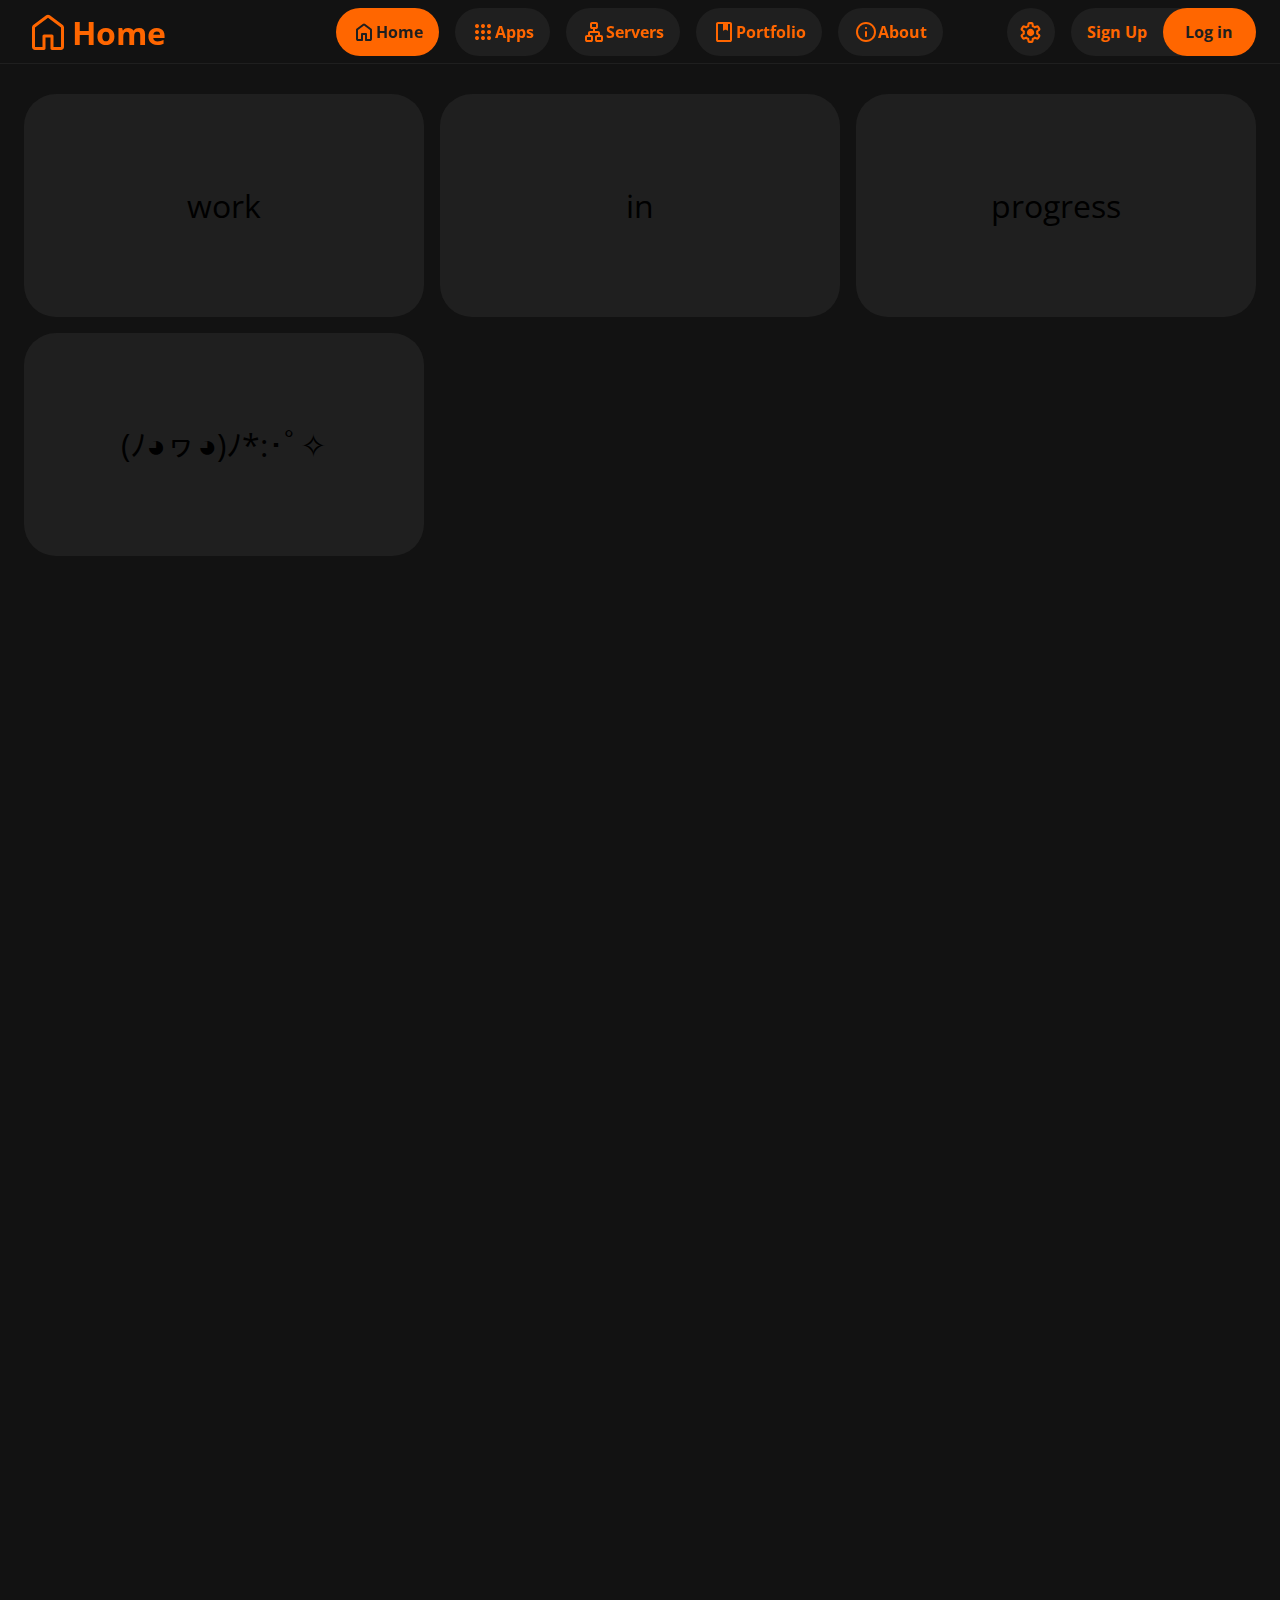
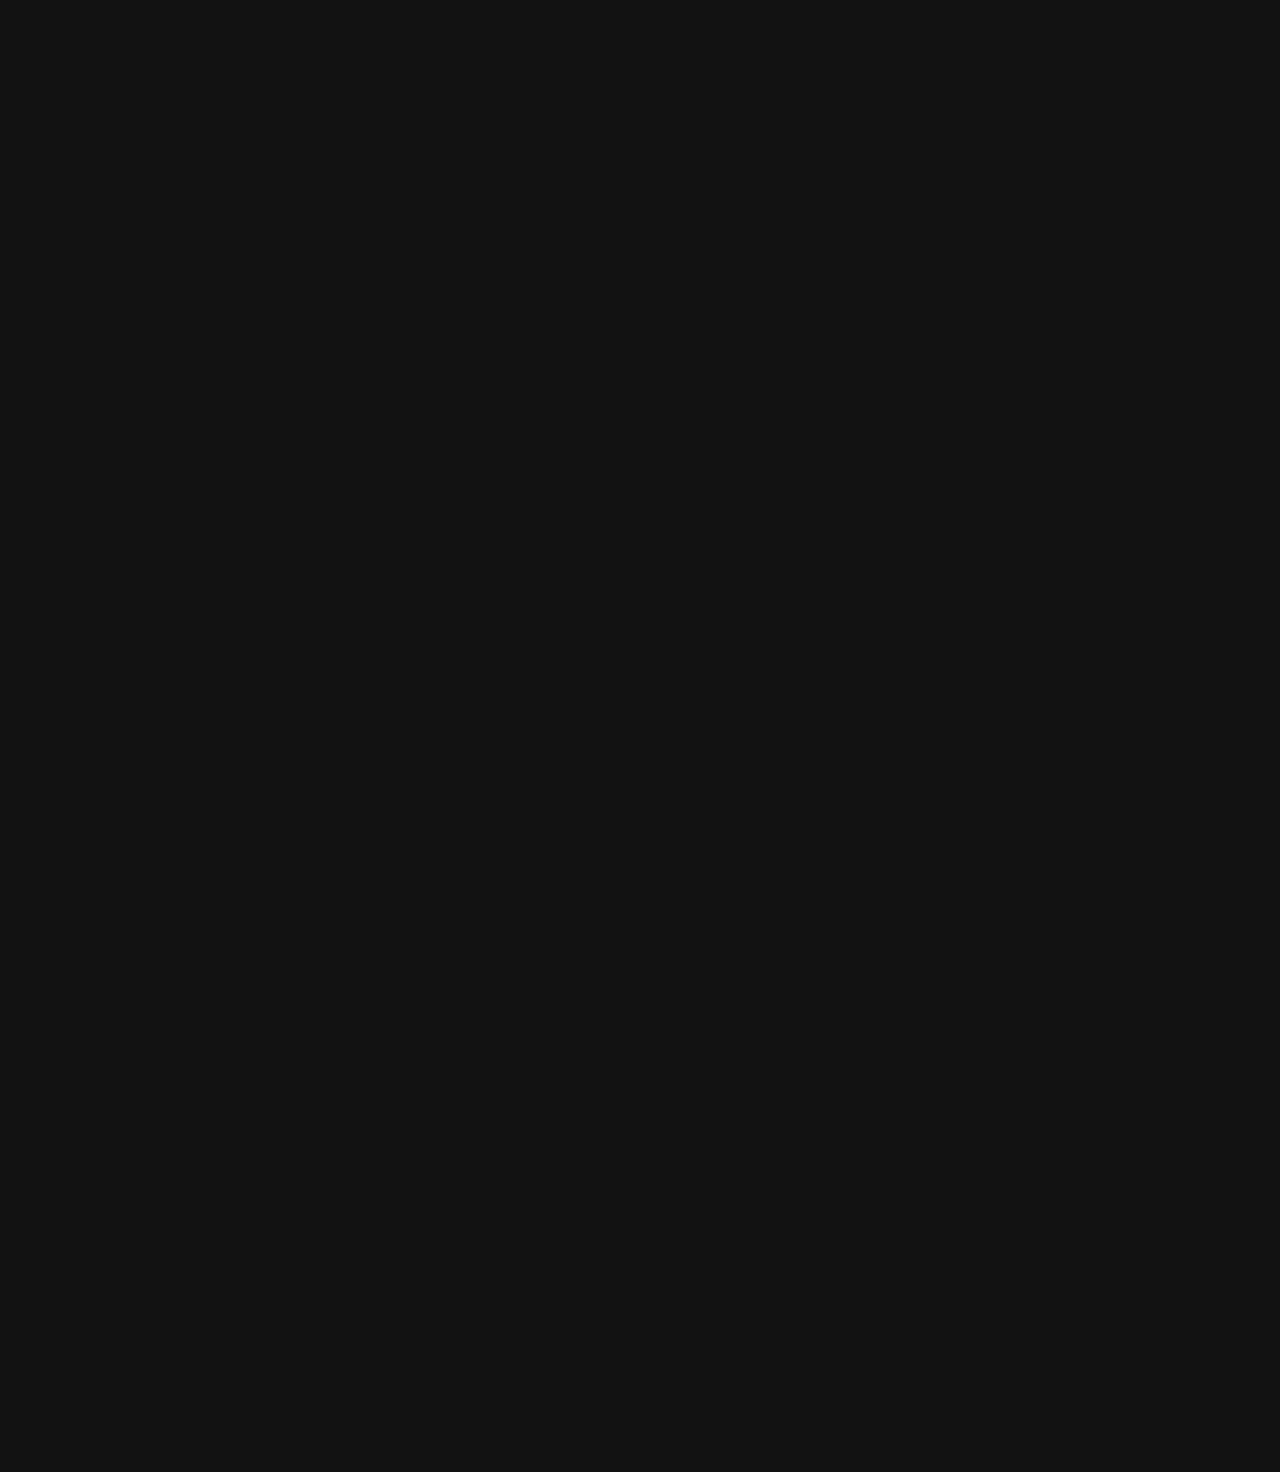
==== src/index.html @ e7e578ca "created menu" ====
<!DOCTYPE html>
<html lang="en">
<head>
    <meta charset="UTF-8">
    <meta name="viewport" content="width=device-width, initial-scale=1.0">
    <!-- CSS -->
    <link rel="stylesheet" href="style.css">
    <!-- Icons -->
    <link rel="icon" href="/img/icons/favicon.ico" type="image/x-icon">
    <link rel="shortcut icon" href="/img/icons/favicon.ico" type="image/x-icon">
    <link rel="icon" type="image/png" href="/img/icons/favicon-16x16.png" sizes="16x16">
    <link rel="icon" type="image/png" href="/img/icons/favicon-32x32.png" sizes="32x32">
    <link rel="icon" type="image/png" href="/img/icons/android-chrome-192x192.png" sizes="192x192">
    <link rel="icon" type="image/png" href="/img/icons/android-chrome-512x512.png" sizes="512x512">
    <link rel="apple-touch-icon" href="/img/icons/apple-touch-icon.png">
    <!-- Title -->
    <title>Document</title>
</head>
<body>
    <nav class="navbar">
        <div class="container">
            <h1 class="navbar">
                <svg xmlns="http://www.w3.org/2000/svg" height="48px" viewBox="0 -960 960 960" width="48px" fill="#FF6600" class="icon"><path d="M220-180h150v-220q0-12.75 8.63-21.38Q387.25-430 400-430h160q12.75 0 21.38 8.62Q590-412.75 590-400v220h150v-390L480-765 220-570v390Zm-60 0v-390q0-14.25 6.38-27 6.37-12.75 17.62-21l260-195q15.68-12 35.84-12Q500-825 516-813l260 195q11.25 8.25 17.63 21 6.37 12.75 6.37 27v390q0 24.75-17.62 42.37Q764.75-120 740-120H560q-12.75 0-21.37-8.63Q530-137.25 530-150v-220H430v220q0 12.75-8.62 21.37Q412.75-120 400-120H220q-24.75 0-42.37-17.63Q160-155.25 160-180Zm320-293Z"/></svg>
                <span class="full-word">Home</span>
            </h1>
            <div id="nav-center">
                <a href="http://truenas3.ddns.net:1000/" class="navbar" id="home">
                    <svg xmlns="http://www.w3.org/2000/svg" height="24px" viewBox="0 -960 960 960" width="24px" fill="#1F1F1F" class="navbar"><path d="M240-200h120v-200q0-17 11.5-28.5T400-440h160q17 0 28.5 11.5T600-400v200h120v-360L480-740 240-560v360Zm-80 0v-360q0-19 8.5-36t23.5-28l240-180q21-16 48-16t48 16l240 180q15 11 23.5 28t8.5 36v360q0 33-23.5 56.5T720-120H560q-17 0-28.5-11.5T520-160v-200h-80v200q0 17-11.5 28.5T400-120H240q-33 0-56.5-23.5T160-200Zm320-270Z"/></svg>
                    Home
                </a>
                <a href="http://truenas3.ddns.net:1000/apps/" class="navbar" id="apps">
                    <svg xmlns="http://www.w3.org/2000/svg" height="24px" viewBox="0 -960 960 960" width="24px" fill="#FF6600" class="navbar"><path d="M240-160q-33 0-56.5-23.5T160-240q0-33 23.5-56.5T240-320q33 0 56.5 23.5T320-240q0 33-23.5 56.5T240-160Zm240 0q-33 0-56.5-23.5T400-240q0-33 23.5-56.5T480-320q33 0 56.5 23.5T560-240q0 33-23.5 56.5T480-160Zm240 0q-33 0-56.5-23.5T640-240q0-33 23.5-56.5T720-320q33 0 56.5 23.5T800-240q0 33-23.5 56.5T720-160ZM240-400q-33 0-56.5-23.5T160-480q0-33 23.5-56.5T240-560q33 0 56.5 23.5T320-480q0 33-23.5 56.5T240-400Zm240 0q-33 0-56.5-23.5T400-480q0-33 23.5-56.5T480-560q33 0 56.5 23.5T560-480q0 33-23.5 56.5T480-400Zm240 0q-33 0-56.5-23.5T640-480q0-33 23.5-56.5T720-560q33 0 56.5 23.5T800-480q0 33-23.5 56.5T720-400ZM240-640q-33 0-56.5-23.5T160-720q0-33 23.5-56.5T240-800q33 0 56.5 23.5T320-720q0 33-23.5 56.5T240-640Zm240 0q-33 0-56.5-23.5T400-720q0-33 23.5-56.5T480-800q33 0 56.5 23.5T560-720q0 33-23.5 56.5T480-640Zm240 0q-33 0-56.5-23.5T640-720q0-33 23.5-56.5T720-800q33 0 56.5 23.5T800-720q0 33-23.5 56.5T720-640Z"/></svg>
                    Apps
                </a>
                <a href="http://truenas3.ddns.net:1000/servers/" class="navbar" id="servers">
                    <svg xmlns="http://www.w3.org/2000/svg" height="24px" viewBox="0 -960 960 960" width="24px" fill="#FF6600" class="navbar"><path d="M120-160v-120q0-33 23.5-56.5T200-360h40v-80q0-33 23.5-56.5T320-520h120v-80h-40q-33 0-56.5-23.5T320-680v-120q0-33 23.5-56.5T400-880h160q33 0 56.5 23.5T640-800v120q0 33-23.5 56.5T560-600h-40v80h120q33 0 56.5 23.5T720-440v80h40q33 0 56.5 23.5T840-280v120q0 33-23.5 56.5T760-80H600q-33 0-56.5-23.5T520-160v-120q0-33 23.5-56.5T600-360h40v-80H320v80h40q33 0 56.5 23.5T440-280v120q0 33-23.5 56.5T360-80H200q-33 0-56.5-23.5T120-160Zm280-520h160v-120H400v120ZM200-160h160v-120H200v120Zm400 0h160v-120H600v120ZM480-680ZM360-280Zm240 0Z"/></svg>
                    Servers
                </a>
                <a href="http://truenas3.ddns.net:1000/portfolio/" class="navbar" id="portfolio">
                    <svg xmlns="http://www.w3.org/2000/svg" height="24px" viewBox="0 -960 960 960" width="24px" fill="#FF6600" class="navbar"><path d="M240-80q-33 0-56.5-23.5T160-160v-640q0-33 23.5-56.5T240-880h480q33 0 56.5 23.5T800-800v640q0 33-23.5 56.5T720-80H240Zm0-80h480v-640h-80v245q0 12-10 17.5t-20-.5l-49-30q-10-6-20.5-6t-20.5 6l-49 30q-10 6-20.5.5T440-555v-245H240v640Zm0 0v-640 640Zm200-395q0 12 10.5 17.5t20.5-.5l49-30q10-6 20.5-6t20.5 6l49 30q10 6 20 .5t10-17.5q0 12-10 17.5t-20-.5l-49-30q-10-6-20.5-6t-20.5 6l-49 30q-10 6-20.5.5T440-555Z"/></svg>
                    Portfolio
                </a>
                <a href="http://truenas3.ddns.net:1000/about/" class="navbar" id="about">
                    <svg xmlns="http://www.w3.org/2000/svg" height="24px" viewBox="0 -960 960 960" width="24px" fill="#FF6600" class="navbar"><path d="M480-280q17 0 28.5-11.5T520-320v-160q0-17-11.5-28.5T480-520q-17 0-28.5 11.5T440-480v160q0 17 11.5 28.5T480-280Zm0-320q17 0 28.5-11.5T520-640q0-17-11.5-28.5T480-680q-17 0-28.5 11.5T440-640q0 17 11.5 28.5T480-600Zm0 520q-83 0-156-31.5T197-197q-54-54-85.5-127T80-480q0-83 31.5-156T197-763q54-54 127-85.5T480-880q83 0 156 31.5T763-763q54 54 85.5 127T880-480q0 83-31.5 156T763-197q-54 54-127 85.5T480-80Zm0-80q134 0 227-93t93-227q0-134-93-227t-227-93q-134 0-227 93t-93 227q0 134 93 227t227 93Zm0-320Z"/></svg>
                    About
                </a>
            </div>
            <div id="nav-right">
                <a href="http://truenas3.ddns.net:1000/settings/" class="settings">
                    <svg xmlns="http://www.w3.org/2000/svg" height="25px" viewBox="0 -960 960 960" width="25px" fill="#FF6600" class="settings"><path d="M433-80q-27 0-46.5-18T363-142l-9-66q-13-5-24.5-12T307-235l-62 26q-25 11-50 2t-39-32l-47-82q-14-23-8-49t27-43l53-40q-1-7-1-13.5v-27q0-6.5 1-13.5l-53-40q-21-17-27-43t8-49l47-82q14-23 39-32t50 2l62 26q11-8 23-15t24-12l9-66q4-26 23.5-44t46.5-18h94q27 0 46.5 18t23.5 44l9 66q13 5 24.5 12t22.5 15l62-26q25-11 50-2t39 32l47 82q14 23 8 49t-27 43l-53 40q1 7 1 13.5v27q0 6.5-2 13.5l53 40q21 17 27 43t-8 49l-48 82q-14 23-39 32t-50-2l-60-26q-11 8-23 15t-24 12l-9 66q-4 26-23.5 44T527-80h-94Zm7-80h79l14-106q31-8 57.5-23.5T639-327l99 41 39-68-86-65q5-14 7-29.5t2-31.5q0-16-2-31.5t-7-29.5l86-65-39-68-99 42q-22-23-48.5-38.5T533-694l-13-106h-79l-14 106q-31 8-57.5 23.5T321-633l-99-41-39 68 86 64q-5 15-7 30t-2 32q0 16 2 31t7 30l-86 65 39 68 99-42q22 23 48.5 38.5T427-266l13 106Zm42-180q58 0 99-41t41-99q0-58-41-99t-99-41q-59 0-99.5 41T342-480q0 58 40.5 99t99.5 41Zm-2-140Z"/></svg>
                </a>
                <a href="http://truenas3.ddns.net:1000/signup/" id="sign-up">Sign Up</a>
                <a href="http://truenas3.ddns.net:1000/login/" id="log-in">Log in</a>
                <button class="menu" role="button">
                    <svg xmlns="http://www.w3.org/2000/svg" height="25px" viewBox="0 -960 960 960" width="25px" fill="#FF6600" class="menu"><path d="M120-240v-80h720v80H120Zm0-200v-80h720v80H120Zm0-200v-80h720v80H120Z"/></svg>
                </button>
            </div>
        </div>
    </nav>
    <br>
    <div class="container">
        <a href="" class="item">work</a>
        <a href="" class="item">in</a>
        <a href="" class="item">progress</a>
        <a href="" class="item">(ﾉ◕ヮ◕)ﾉ*:･ﾟ✧</a>
    </div>
    <div class="menu">
        ciao
    </div>
    <br><br><br><br><br><br><br><br><br><br><br><br><br><br><br><br><br><br><br><br><br><br><br><br><br><br><br><br><br><br><br><br><br><br><br><br><br><br><br><br><br><br><br><br><br><br><br><br><br><br><br><br><br><br><br><br><br><br><br><br><br><br><br><br><br><br><br><br><br><br><br><br><br><br><br><br><br><br><br><br><br><br><br><br><br><br><br><br><br><br><br><br><br><br><br><br><br><br><br><br><br><br><br><br><br><br><br><br><br><br><br><br><br><br>
</body>
</html>
---- src/style.css ----
@import url('https://fonts.googleapis.com/css2?family=Open+Sans:ital,wght@0,300..800;1,300..800&display=swap');

* {
    box-sizing: border-box;
}

body {
    /* background-image: url('img/bg.png');
    background-size: 100%;
    background-attachment: scroll;
    background-repeat: no-repeat; */
    background-color: #121212;
    font-family: "Open Sans", sans-serif;
    margin: 0px;
}

nav.navbar {
    display: flex;
    background: transparent;
    backdrop-filter: blur(24px);
    height: 64px;
    width: 100%;
    position: sticky;
    top: 0px;
    z-index: 1000;
    border-bottom: 1px solid #1f1f1f;
}

h1.navbar {
    display: flex;
    flex-wrap: wrap;
    align-content: center;
    align-items: center;
    color: #ff6600;
    width: 22.95%;
    padding: 8px;
    margin: 0px;
    transition: all 0.3s ease;
}

#nav-center {
    display: flex;
    width: 54.1%;
    justify-content: center;
}

a.navbar {
    display: flex;
    flex-wrap: wrap;
    align-content: center;
    align-items: center;
    color: #ff6600;
    height: 48px;
    font-size: 16px;
    font-weight: bold;
    margin: 8px;
    border-radius: 24px;
    padding: 16px;
    background-color: #1f1f1f;
    text-align: center;
    text-decoration: none;
    transition: all 0.3s ease;
}

svg.navbar, svg.settings, svg.icon, svg.menu {
    transition: all 0.3s ease;
}

#home {
    background-color: #ff6600;
    color: #1f1f1f;
}

#nav-right {
    display: flex;
    justify-content: flex-end;
    width: 22.95%;
    padding: 8px;
}

a.settings {
    display: flex;
    align-items: center;
    justify-content: center;
    background-color: #1f1f1f;
    border-radius: 24px;
    width: 48px;
    height: 48px;
    border: 0px;
    padding: 0px;
    margin-right: 16px;
    transition: all 0.3s ease;
}

#sign-up {
    display: flex;
    flex-wrap: wrap;
    align-content: center;
    background-color: #1f1f1f;
    color: #ff6600;
    height: 48px;
    width: 140px;
    font-size: 16px;
    font-weight: bold;
    border-radius: 24px;
    margin-right: -48px;
    padding: 16px;
    text-align: center;
    text-decoration: none;
    transition: all 0.3s ease;
}

#log-in {
    display: flex;
    flex-wrap: wrap;
    align-content: center;
    justify-content: center;
    background-color: #ff6600;
    color: #1f1f1f;
    height: 48px;
    width: 93px;
    font-size: 16px;
    font-weight: bold;
    border-radius: 24px;
    padding: 16px;
    text-align: center;
    text-decoration: none;
    transition: all 0.3s ease;
}

button.menu {
    display: none;
}

div.menu {
    display: none;
    background-color: #121212;
    position: fixed;
    top: 0px;
    left: 0px;
    width: 100%;
    height: 100vh;
    z-index: 500;
    
    padding-top: 64px;
    color: aliceblue;
}

div.container {
    display: flex;
    flex-wrap: wrap;
    background: transparent;
    width: 100%;
    padding-left: 16px;
    padding-right: 16px;
    max-width: 1440px;
    margin: 0 auto;
}

a.item {
    background-color: #1f1f1f;
    color: black;
    width: calc(33.33% - 16px);
    text-align: center;
    margin: 8px;
    border-radius: 32px;
    padding: 90px 45px;
    font-size: 2em;
    backdrop-filter: blur(10px);
    text-decoration: none;
    transition: all 0.3s ease;
}

/* Animations */

a.navbar:hover {
    color: #1f1f1f;
    background-color: #ff4d00;
    transform: translateY(-3px);
}

a.navbar:hover svg.navbar {
    fill: #1f1f1f;
}

#home:hover {
    background-color: #ff4d00;
    transform: translateY(-3px);
}

a.settings:hover {
    background-color: #ff4d00;
    transform: translateY(-3px);
}

a.settings:hover svg.settings {
    fill: #1f1f1f;
}

#sign-up:hover {
    color: #1f1f1f;
    background-color: #ff4d00;
}

#log-in:hover {
    background-color: #ff4d00;
}

a.item:hover {
    transform: translateY(-5px);
}

/* Website style when screen width is below 1202px */

@media only screen and (max-width: 1202px) {
    #nav-center, #sign-up {
        display: none;
    }

    h1.navbar, #nav-right {
        width: 50%;
    }

    button.menu {
        display: flex;
        align-items: center;
        justify-content: center;
        background-color: #1f1f1f;
        border-radius: 24px;
        width: 48px;
        height: 48px;
        border: 0px;
        padding: 0px;
        margin-left: 16px;
        transition: all 0.3s ease;
    }

    a.item {
        width: calc(50% - 16px);
    }

    /* Animations */

    #log-in:hover {
        transform: translateY(-3px);
    }

    button.menu:hover {
        background-color: #ff4d00;
        transform: translateY(-3px);
    }

    button.menu:hover svg.menu {
        fill: #1f1f1f;
    }
}

/* Website style when screen width is below 840px */

@media only screen and (max-width: 840px) {
    a.item {
        width: 100%;
    }
}

/* Website style when screen width is below 520px */

@media only screen and (max-width: 520px) {
    a.settings, svg.icon {
        display: none;
    }

    h1.navbar {
        width: 42%;
    }

    #nav-right {
        width: 58%;
    }
}

/* The website breaks at 345px width */
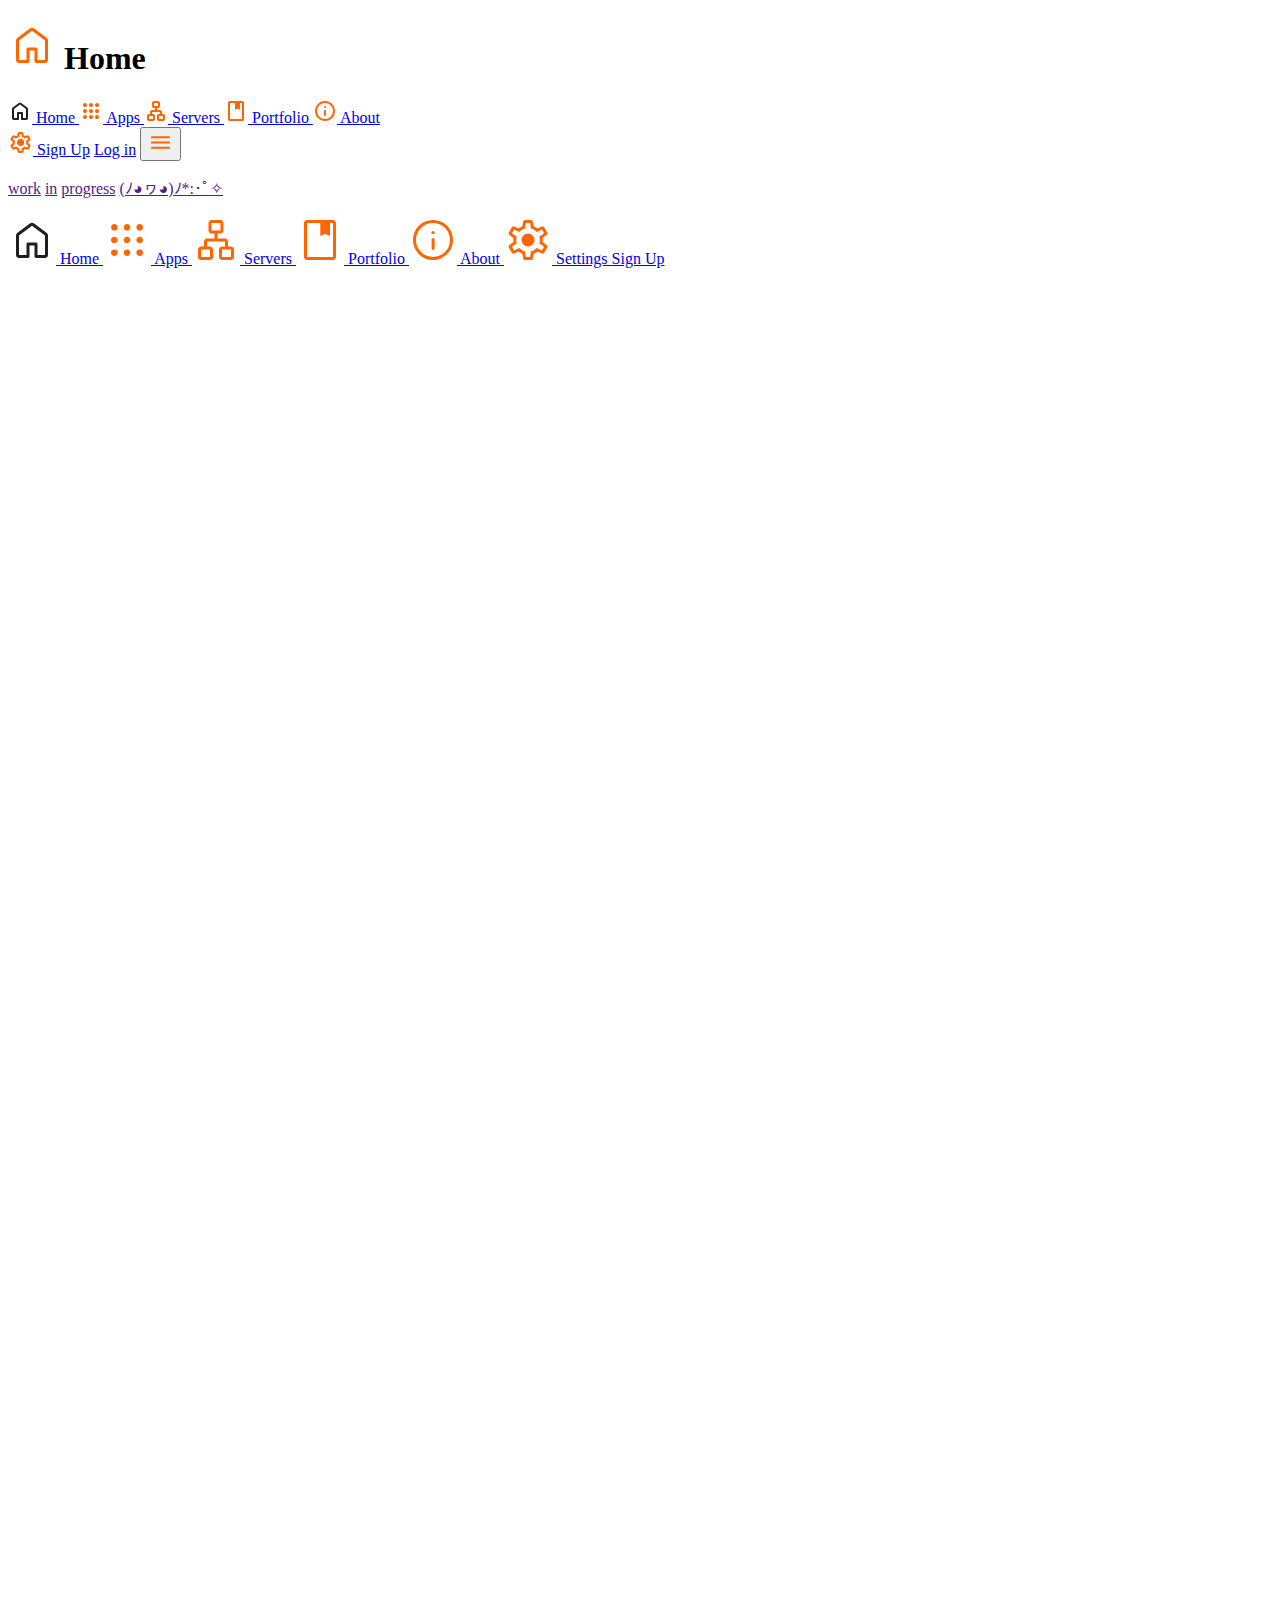
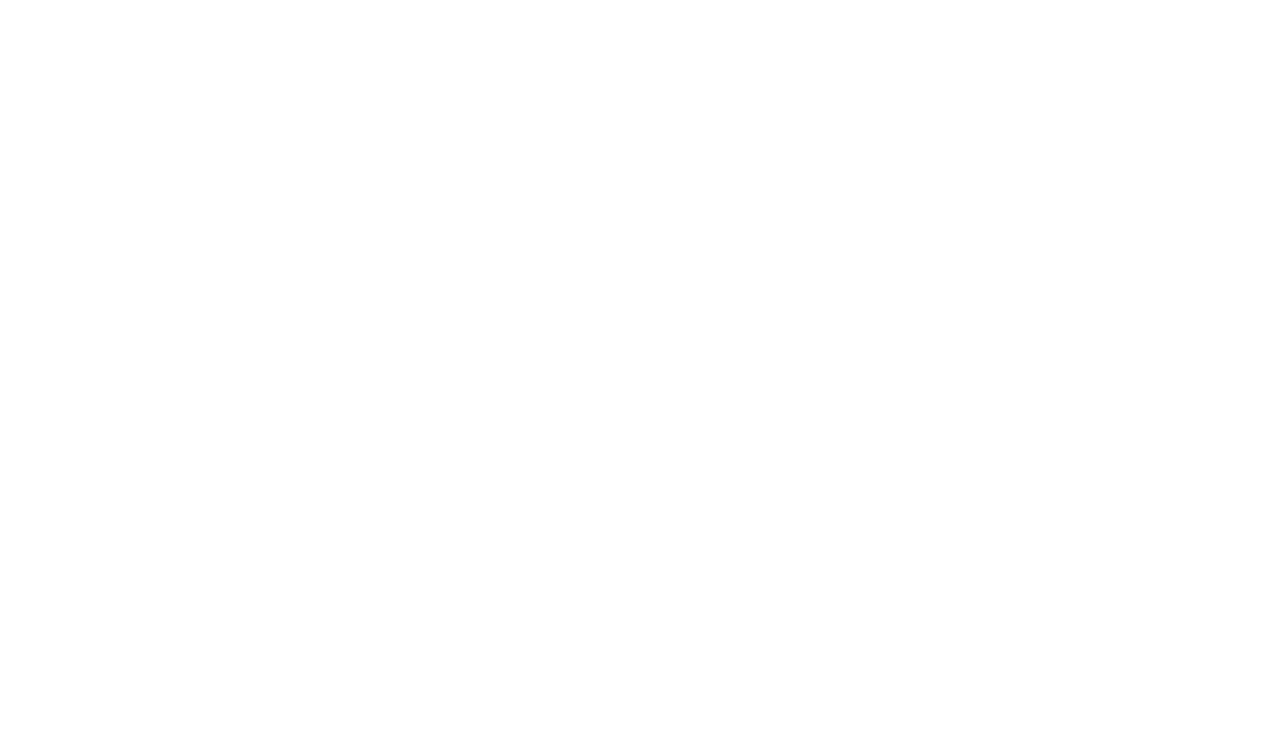
==== commit c81b1bf2: "fixed directory paths" ====
--- a/src/index.html
+++ b/src/index.html
@@ -3,16 +3,20 @@
 <head>
     <meta charset="UTF-8">
     <meta name="viewport" content="width=device-width, initial-scale=1.0">
-    <!-- CSS -->
-    <link rel="stylesheet" href="style.css">
+    <!-- Main CSS -->
+     <link rel="stylesheet" href="/assets/css/style.css">
+    <!-- Custom CSS -->
+    <link rel="stylesheet" href="/style.css">
+    <!-- JavaScript -->
+    <script src="/assets/js/script.js"></script>
     <!-- Icons -->
-    <link rel="icon" href="/img/icons/favicon.ico" type="image/x-icon">
-    <link rel="shortcut icon" href="/img/icons/favicon.ico" type="image/x-icon">
-    <link rel="icon" type="image/png" href="/img/icons/favicon-16x16.png" sizes="16x16">
-    <link rel="icon" type="image/png" href="/img/icons/favicon-32x32.png" sizes="32x32">
-    <link rel="icon" type="image/png" href="/img/icons/android-chrome-192x192.png" sizes="192x192">
-    <link rel="icon" type="image/png" href="/img/icons/android-chrome-512x512.png" sizes="512x512">
-    <link rel="apple-touch-icon" href="/img/icons/apple-touch-icon.png">
+    <link rel="icon" href="/assets/icons/favicon.ico" type="image/x-icon">
+    <link rel="shortcut icon" href="/assets/icons/favicon.ico" type="image/x-icon">
+    <link rel="icon" type="image/png" href="/assets/icons/favicon-16x16.png" sizes="16x16">
+    <link rel="icon" type="image/png" href="/assets/icons/favicon-32x32.png" sizes="32x32">
+    <link rel="icon" type="image/png" href="/assets/icons/android-chrome-192x192.png" sizes="192x192">
+    <link rel="icon" type="image/png" href="/assets/icons/android-chrome-512x512.png" sizes="512x512">
+    <link rel="apple-touch-icon" href="/assets/icons/apple-touch-icon.png">
     <!-- Title -->
     <title>Document</title>
 </head>
@@ -24,35 +28,35 @@
                 <span class="full-word">Home</span>
             </h1>
             <div id="nav-center">
-                <a href="http://truenas3.ddns.net:1000/" class="navbar" id="home">
+                <a href="/" class="navbar" id="home">
                     <svg xmlns="http://www.w3.org/2000/svg" height="24px" viewBox="0 -960 960 960" width="24px" fill="#1F1F1F" class="navbar"><path d="M240-200h120v-200q0-17 11.5-28.5T400-440h160q17 0 28.5 11.5T600-400v200h120v-360L480-740 240-560v360Zm-80 0v-360q0-19 8.5-36t23.5-28l240-180q21-16 48-16t48 16l240 180q15 11 23.5 28t8.5 36v360q0 33-23.5 56.5T720-120H560q-17 0-28.5-11.5T520-160v-200h-80v200q0 17-11.5 28.5T400-120H240q-33 0-56.5-23.5T160-200Zm320-270Z"/></svg>
                     Home
                 </a>
-                <a href="http://truenas3.ddns.net:1000/apps/" class="navbar" id="apps">
+                <a href="/apps/" class="navbar" id="apps">
                     <svg xmlns="http://www.w3.org/2000/svg" height="24px" viewBox="0 -960 960 960" width="24px" fill="#FF6600" class="navbar"><path d="M240-160q-33 0-56.5-23.5T160-240q0-33 23.5-56.5T240-320q33 0 56.5 23.5T320-240q0 33-23.5 56.5T240-160Zm240 0q-33 0-56.5-23.5T400-240q0-33 23.5-56.5T480-320q33 0 56.5 23.5T560-240q0 33-23.5 56.5T480-160Zm240 0q-33 0-56.5-23.5T640-240q0-33 23.5-56.5T720-320q33 0 56.5 23.5T800-240q0 33-23.5 56.5T720-160ZM240-400q-33 0-56.5-23.5T160-480q0-33 23.5-56.5T240-560q33 0 56.5 23.5T320-480q0 33-23.5 56.5T240-400Zm240 0q-33 0-56.5-23.5T400-480q0-33 23.5-56.5T480-560q33 0 56.5 23.5T560-480q0 33-23.5 56.5T480-400Zm240 0q-33 0-56.5-23.5T640-480q0-33 23.5-56.5T720-560q33 0 56.5 23.5T800-480q0 33-23.5 56.5T720-400ZM240-640q-33 0-56.5-23.5T160-720q0-33 23.5-56.5T240-800q33 0 56.5 23.5T320-720q0 33-23.5 56.5T240-640Zm240 0q-33 0-56.5-23.5T400-720q0-33 23.5-56.5T480-800q33 0 56.5 23.5T560-720q0 33-23.5 56.5T480-640Zm240 0q-33 0-56.5-23.5T640-720q0-33 23.5-56.5T720-800q33 0 56.5 23.5T800-720q0 33-23.5 56.5T720-640Z"/></svg>
                     Apps
                 </a>
-                <a href="http://truenas3.ddns.net:1000/servers/" class="navbar" id="servers">
+                <a href="/servers/" class="navbar" id="servers">
                     <svg xmlns="http://www.w3.org/2000/svg" height="24px" viewBox="0 -960 960 960" width="24px" fill="#FF6600" class="navbar"><path d="M120-160v-120q0-33 23.5-56.5T200-360h40v-80q0-33 23.5-56.5T320-520h120v-80h-40q-33 0-56.5-23.5T320-680v-120q0-33 23.5-56.5T400-880h160q33 0 56.5 23.5T640-800v120q0 33-23.5 56.5T560-600h-40v80h120q33 0 56.5 23.5T720-440v80h40q33 0 56.5 23.5T840-280v120q0 33-23.5 56.5T760-80H600q-33 0-56.5-23.5T520-160v-120q0-33 23.5-56.5T600-360h40v-80H320v80h40q33 0 56.5 23.5T440-280v120q0 33-23.5 56.5T360-80H200q-33 0-56.5-23.5T120-160Zm280-520h160v-120H400v120ZM200-160h160v-120H200v120Zm400 0h160v-120H600v120ZM480-680ZM360-280Zm240 0Z"/></svg>
                     Servers
                 </a>
-                <a href="http://truenas3.ddns.net:1000/portfolio/" class="navbar" id="portfolio">
+                <a href="/portfolio/" class="navbar" id="portfolio">
                     <svg xmlns="http://www.w3.org/2000/svg" height="24px" viewBox="0 -960 960 960" width="24px" fill="#FF6600" class="navbar"><path d="M240-80q-33 0-56.5-23.5T160-160v-640q0-33 23.5-56.5T240-880h480q33 0 56.5 23.5T800-800v640q0 33-23.5 56.5T720-80H240Zm0-80h480v-640h-80v245q0 12-10 17.5t-20-.5l-49-30q-10-6-20.5-6t-20.5 6l-49 30q-10 6-20.5.5T440-555v-245H240v640Zm0 0v-640 640Zm200-395q0 12 10.5 17.5t20.5-.5l49-30q10-6 20.5-6t20.5 6l49 30q10 6 20 .5t10-17.5q0 12-10 17.5t-20-.5l-49-30q-10-6-20.5-6t-20.5 6l-49 30q-10 6-20.5.5T440-555Z"/></svg>
                     Portfolio
                 </a>
-                <a href="http://truenas3.ddns.net:1000/about/" class="navbar" id="about">
+                <a href="/about/" class="navbar" id="about">
                     <svg xmlns="http://www.w3.org/2000/svg" height="24px" viewBox="0 -960 960 960" width="24px" fill="#FF6600" class="navbar"><path d="M480-280q17 0 28.5-11.5T520-320v-160q0-17-11.5-28.5T480-520q-17 0-28.5 11.5T440-480v160q0 17 11.5 28.5T480-280Zm0-320q17 0 28.5-11.5T520-640q0-17-11.5-28.5T480-680q-17 0-28.5 11.5T440-640q0 17 11.5 28.5T480-600Zm0 520q-83 0-156-31.5T197-197q-54-54-85.5-127T80-480q0-83 31.5-156T197-763q54-54 127-85.5T480-880q83 0 156 31.5T763-763q54 54 85.5 127T880-480q0 83-31.5 156T763-197q-54 54-127 85.5T480-80Zm0-80q134 0 227-93t93-227q0-134-93-227t-227-93q-134 0-227 93t-93 227q0 134 93 227t227 93Zm0-320Z"/></svg>
                     About
                 </a>
             </div>
             <div id="nav-right">
-                <a href="http://truenas3.ddns.net:1000/settings/" class="settings">
+                <a href="/settings/" class="settings">
                     <svg xmlns="http://www.w3.org/2000/svg" height="25px" viewBox="0 -960 960 960" width="25px" fill="#FF6600" class="settings"><path d="M433-80q-27 0-46.5-18T363-142l-9-66q-13-5-24.5-12T307-235l-62 26q-25 11-50 2t-39-32l-47-82q-14-23-8-49t27-43l53-40q-1-7-1-13.5v-27q0-6.5 1-13.5l-53-40q-21-17-27-43t8-49l47-82q14-23 39-32t50 2l62 26q11-8 23-15t24-12l9-66q4-26 23.5-44t46.5-18h94q27 0 46.5 18t23.5 44l9 66q13 5 24.5 12t22.5 15l62-26q25-11 50-2t39 32l47 82q14 23 8 49t-27 43l-53 40q1 7 1 13.5v27q0 6.5-2 13.5l53 40q21 17 27 43t-8 49l-48 82q-14 23-39 32t-50-2l-60-26q-11 8-23 15t-24 12l-9 66q-4 26-23.5 44T527-80h-94Zm7-80h79l14-106q31-8 57.5-23.5T639-327l99 41 39-68-86-65q5-14 7-29.5t2-31.5q0-16-2-31.5t-7-29.5l86-65-39-68-99 42q-22-23-48.5-38.5T533-694l-13-106h-79l-14 106q-31 8-57.5 23.5T321-633l-99-41-39 68 86 64q-5 15-7 30t-2 32q0 16 2 31t7 30l-86 65 39 68 99-42q22 23 48.5 38.5T427-266l13 106Zm42-180q58 0 99-41t41-99q0-58-41-99t-99-41q-59 0-99.5 41T342-480q0 58 40.5 99t99.5 41Zm-2-140Z"/></svg>
                 </a>
-                <a href="http://truenas3.ddns.net:1000/signup/" id="sign-up">Sign Up</a>
-                <a href="http://truenas3.ddns.net:1000/login/" id="log-in">Log in</a>
-                <button class="menu" role="button">
-                    <svg xmlns="http://www.w3.org/2000/svg" height="25px" viewBox="0 -960 960 960" width="25px" fill="#FF6600" class="menu"><path d="M120-240v-80h720v80H120Zm0-200v-80h720v80H120Zm0-200v-80h720v80H120Z"/></svg>
+                <a href="/signup/" id="sign-up">Sign Up</a>
+                <a href="/login/" id="log-in">Log in</a>
+                <button class="menu" id="false" role="button" onclick="showMenu()">
+                    <svg xmlns="http://www.w3.org/2000/svg" height="25px" viewBox="0 -960 960 960" width="25px" fill="#FF6600" class="menu" id="svg-menu"><path d="M120-240v-80h720v80H120Zm0-200v-80h720v80H120Zm0-200v-80h720v80H120Z"/></svg>
                 </button>
             </div>
         </div>
@@ -64,8 +68,38 @@
         <a href="" class="item">progress</a>
         <a href="" class="item">(ﾉ◕ヮ◕)ﾉ*:･ﾟ✧</a>
     </div>
-    <div class="menu">
-        ciao
+    <div class="menu" id="menu">
+        <br>
+        <div class="menu-container">
+            <a href="/" class="menu" id="home-menu">
+                <svg xmlns="http://www.w3.org/2000/svg" height="48px" viewBox="0 -960 960 960" width="48px" fill="#1F1F1F" class="navbar"><path d="M220-180h150v-220q0-12.75 8.63-21.38Q387.25-430 400-430h160q12.75 0 21.38 8.62Q590-412.75 590-400v220h150v-390L480-765 220-570v390Zm-60 0v-390q0-14.25 6.38-27 6.37-12.75 17.62-21l260-195q15.68-12 35.84-12Q500-825 516-813l260 195q11.25 8.25 17.63 21 6.37 12.75 6.37 27v390q0 24.75-17.62 42.37Q764.75-120 740-120H560q-12.75 0-21.37-8.63Q530-137.25 530-150v-220H430v220q0 12.75-8.62 21.37Q412.75-120 400-120H220q-24.75 0-42.37-17.63Q160-155.25 160-180Zm320-293Z"/></svg>
+                Home
+            </a>
+            <a href="/apps/" class="menu" id="apps-menu">
+                <svg xmlns="http://www.w3.org/2000/svg" height="48px" viewBox="0 -960 960 960" width="48px" fill="#FF6600" class="navbar"><path d="M226-160q-28 0-47-19t-19-47q0-28 19-47t47-19q28 0 47 19t19 47q0 28-19 47t-47 19Zm254 0q-28 0-47-19t-19-47q0-28 19-47t47-19q28 0 47 19t19 47q0 28-19 47t-47 19Zm254 0q-28 0-47-19t-19-47q0-28 19-47t47-19q28 0 47 19t19 47q0 28-19 47t-47 19ZM226-414q-28 0-47-19t-19-47q0-28 19-47t47-19q28 0 47 19t19 47q0 28-19 47t-47 19Zm254 0q-28 0-47-19t-19-47q0-28 19-47t47-19q28 0 47 19t19 47q0 28-19 47t-47 19Zm254 0q-28 0-47-19t-19-47q0-28 19-47t47-19q28 0 47 19t19 47q0 28-19 47t-47 19ZM226-668q-28 0-47-19t-19-47q0-28 19-47t47-19q28 0 47 19t19 47q0 28-19 47t-47 19Zm254 0q-28 0-47-19t-19-47q0-28 19-47t47-19q28 0 47 19t19 47q0 28-19 47t-47 19Zm254 0q-28 0-47-19t-19-47q0-28 19-47t47-19q28 0 47 19t19 47q0 28-19 47t-47 19Z"/></svg>
+                Apps
+            </a>
+            <a href="/servers/" class="menu" id="servers-menu">
+                <svg xmlns="http://www.w3.org/2000/svg" height="48px" viewBox="0 -960 960 960" width="48px" fill="#FF6600" class="navbar"><path d="M120-140v-150q0-24.75 17.63-42.38Q155.25-350 180-350h60v-100q0-24.75 17.63-42.38Q275.25-510 300-510h150v-100h-60q-24.75 0-42.37-17.63Q330-645.25 330-670v-150q0-24.75 17.63-42.38Q365.25-880 390-880h180q24.75 0 42.38 17.62Q630-844.75 630-820v150q0 24.75-17.62 42.37Q594.75-610 570-610h-60v100h150q24.75 0 42.38 17.62Q720-474.75 720-450v100h60q24.75 0 42.38 17.62Q840-314.75 840-290v150q0 24.75-17.62 42.37Q804.75-80 780-80H600q-24.75 0-42.37-17.63Q540-115.25 540-140v-150q0-24.75 17.63-42.38Q575.25-350 600-350h60v-100H300v100h60q24.75 0 42.38 17.62Q420-314.75 420-290v150q0 24.75-17.62 42.37Q384.75-80 360-80H180q-24.75 0-42.37-17.63Q120-115.25 120-140Zm270-530h180v-150H390v150ZM180-140h180v-150H180v150Zm420 0h180v-150H600v150ZM480-670ZM360-290Zm240 0Z"/></svg>
+                Servers
+            </a>
+            <a href="/portfolio/" class="menu" id="portfolio-menu">
+                <svg xmlns="http://www.w3.org/2000/svg" height="48px" viewBox="0 -960 960 960" width="48px" fill="#FF6600" class="navbar"><path d="M220-80q-24 0-42-18t-18-42v-680q0-24 18-42t42-18h520q24 0 42 18t18 42v680q0 24-18 42t-42 18H220Zm0-60h520v-680h-60v241q0 8-7.5 12.5t-15.5.5l-60-35q-7.1-4-14.55-4-7.45 0-14.45 4l-60 35q-8 4-15-.5t-7-12.5v-241H220v680Zm0 0v-680 680Zm266-439q0 8 7 12.5t15 .5l60-35q7.1-4 14.55-4 7.45 0 15.45 4l59 35q8 4 15.5-.5T680-579q0 9.39-7.5 13.7-7.5 4.3-15.5-.7l-60-34q-7.1-5-14.55-5-7.45 0-14.45 5l-60 34q-8 5-15 .7-7-4.31-7-13.7Z"/></svg>
+                Portfolio
+            </a>
+            <a href="/about/" class="menu" id="about-menu">
+                <svg xmlns="http://www.w3.org/2000/svg" height="48px" viewBox="0 -960 960 960" width="48px" fill="#FF6600" class="navbar"><path d="M483.18-280q12.82 0 21.32-8.63 8.5-8.62 8.5-21.37v-180q0-12.75-8.68-21.38-8.67-8.62-21.5-8.62-12.82 0-21.32 8.62-8.5 8.63-8.5 21.38v180q0 12.75 8.68 21.37 8.67 8.63 21.5 8.63Zm-3.2-314q14.02 0 23.52-9.2T513-626q0-14.45-9.48-24.22-9.48-9.78-23.5-9.78t-23.52 9.78Q447-640.45 447-626q0 13.6 9.48 22.8 9.48 9.2 23.5 9.2Zm.29 514q-82.74 0-155.5-31.5Q252-143 197.5-197.5t-86-127.34Q80-397.68 80-480.5t31.5-155.66Q143-709 197.5-763t127.34-85.5Q397.68-880 480.5-880t155.66 31.5Q709-817 763-763t85.5 127Q880-563 880-480.27q0 82.74-31.5 155.5Q817-252 763-197.68q-54 54.31-127 86Q563-80 480.27-80Zm.23-60Q622-140 721-239.5t99-241Q820-622 721.19-721T480-820q-141 0-240.5 98.81T140-480q0 141 99.5 240.5t241 99.5Zm-.5-340Z"/></svg>
+                About
+            </a>
+            <a href="/settings/" class="menu" id="settings-menu">
+                <svg xmlns="http://www.w3.org/2000/svg" height="48px" viewBox="0 -960 960 960" width="48px" fill="#FF6600" class="navbar"><path d="M421-80q-14 0-25-9t-13-23l-15-94q-19-7-40-19t-37-25l-86 40q-14 6-28 1.5T155-226L97-330q-8-13-4.5-27t15.5-23l80-59q-2-9-2.5-20.5T185-480q0-9 .5-20.5T188-521l-80-59q-12-9-15.5-23t4.5-27l58-104q8-13 22-17.5t28 1.5l86 40q16-13 37-25t40-18l15-95q2-14 13-23t25-9h118q14 0 25 9t13 23l15 94q19 7 40.5 18.5T669-710l86-40q14-6 27.5-1.5T804-734l59 104q8 13 4.5 27.5T852-580l-80 57q2 10 2.5 21.5t.5 21.5q0 10-.5 21t-2.5 21l80 58q12 8 15.5 22.5T863-330l-58 104q-8 13-22 17.5t-28-1.5l-86-40q-16 13-36.5 25.5T592-206l-15 94q-2 14-13 23t-25 9H421Zm15-60h88l14-112q33-8 62.5-25t53.5-41l106 46 40-72-94-69q4-17 6.5-33.5T715-480q0-17-2-33.5t-7-33.5l94-69-40-72-106 46q-23-26-52-43.5T538-708l-14-112h-88l-14 112q-34 7-63.5 24T306-642l-106-46-40 72 94 69q-4 17-6.5 33.5T245-480q0 17 2.5 33.5T254-413l-94 69 40 72 106-46q24 24 53.5 41t62.5 25l14 112Zm44-210q54 0 92-38t38-92q0-54-38-92t-92-38q-54 0-92 38t-38 92q0 54 38 92t92 38Zm0-130Z"/></svg>
+                Settings
+            </a>
+            <a href="/signup/" id="sign-up-menu">
+                Sign Up
+            </a>
+        </div>
+        <br>
     </div>
     <br><br><br><br><br><br><br><br><br><br><br><br><br><br><br><br><br><br><br><br><br><br><br><br><br><br><br><br><br><br><br><br><br><br><br><br><br><br><br><br><br><br><br><br><br><br><br><br><br><br><br><br><br><br><br><br><br><br><br><br><br><br><br><br><br><br><br><br><br><br><br><br><br><br><br><br><br><br><br><br><br><br><br><br><br><br><br><br><br><br><br><br><br><br><br><br><br><br><br><br><br><br><br><br><br><br><br><br><br><br><br><br><br><br>
 </body>
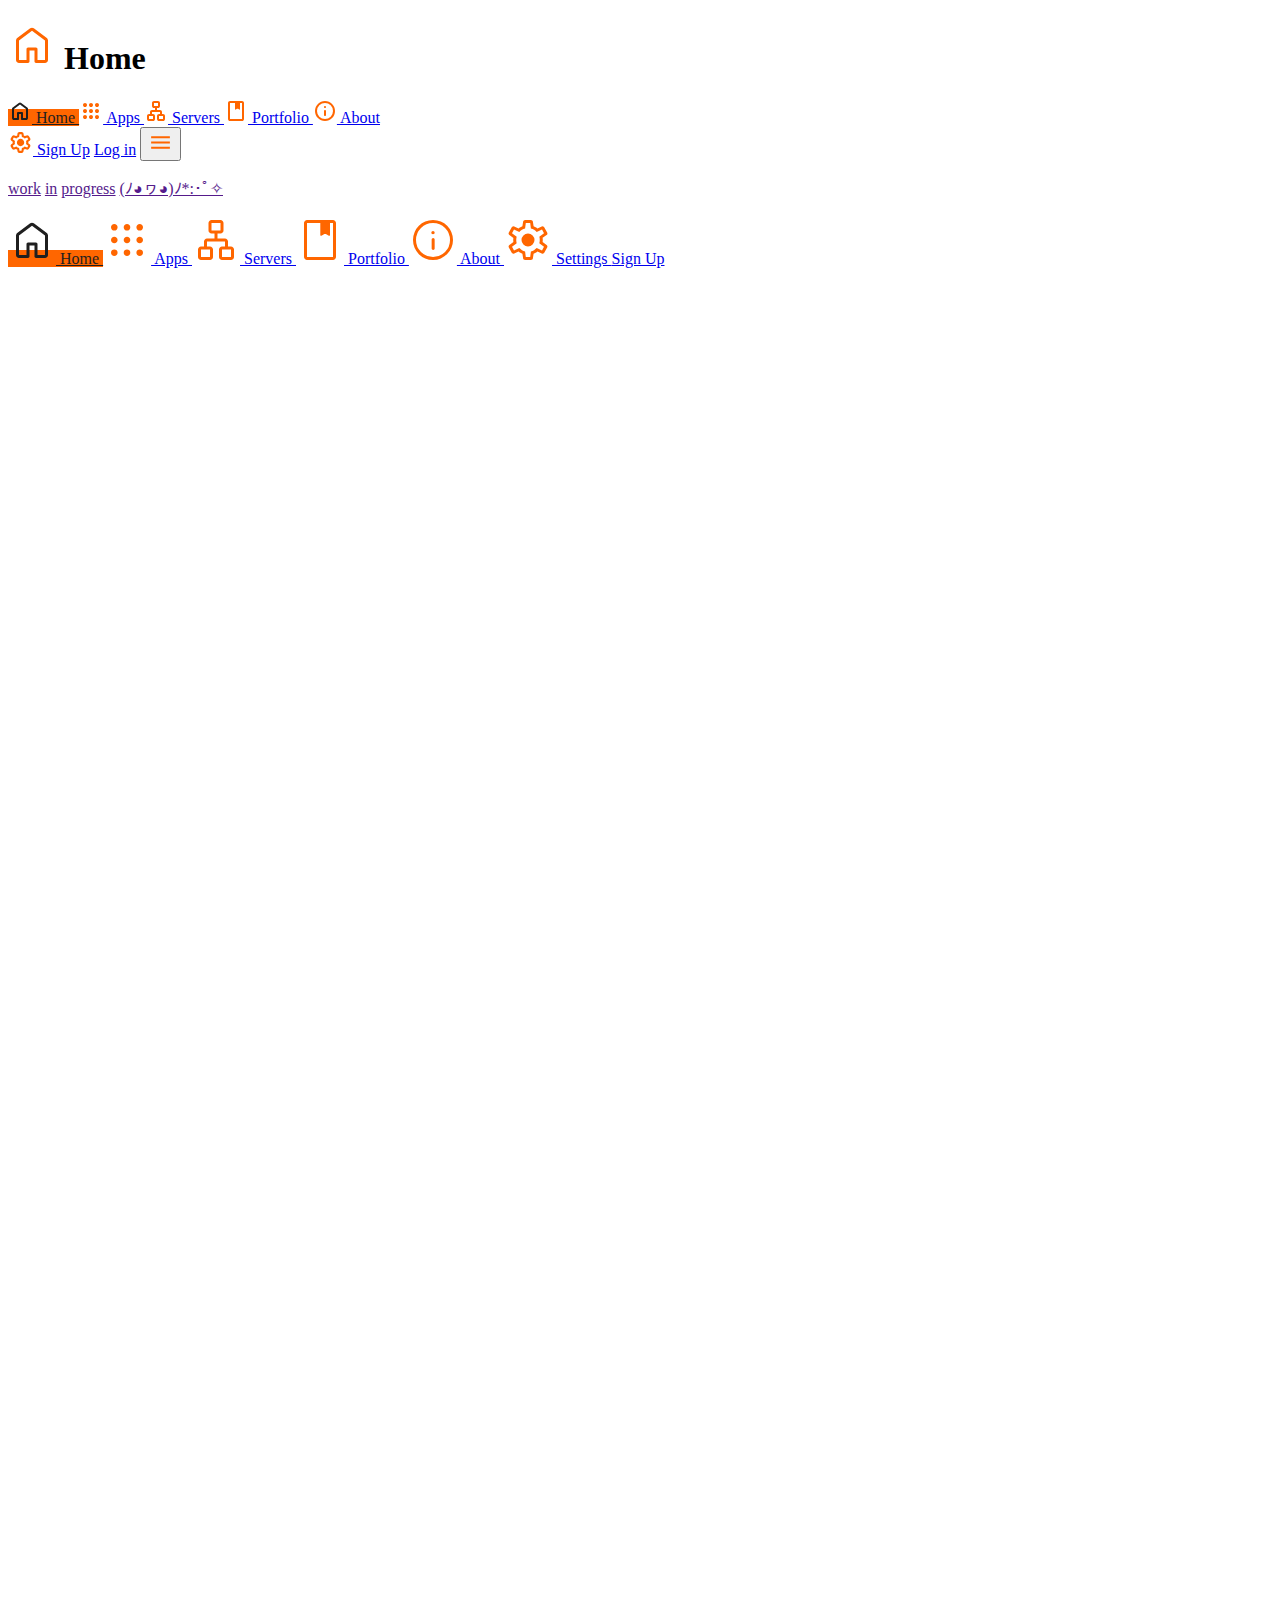
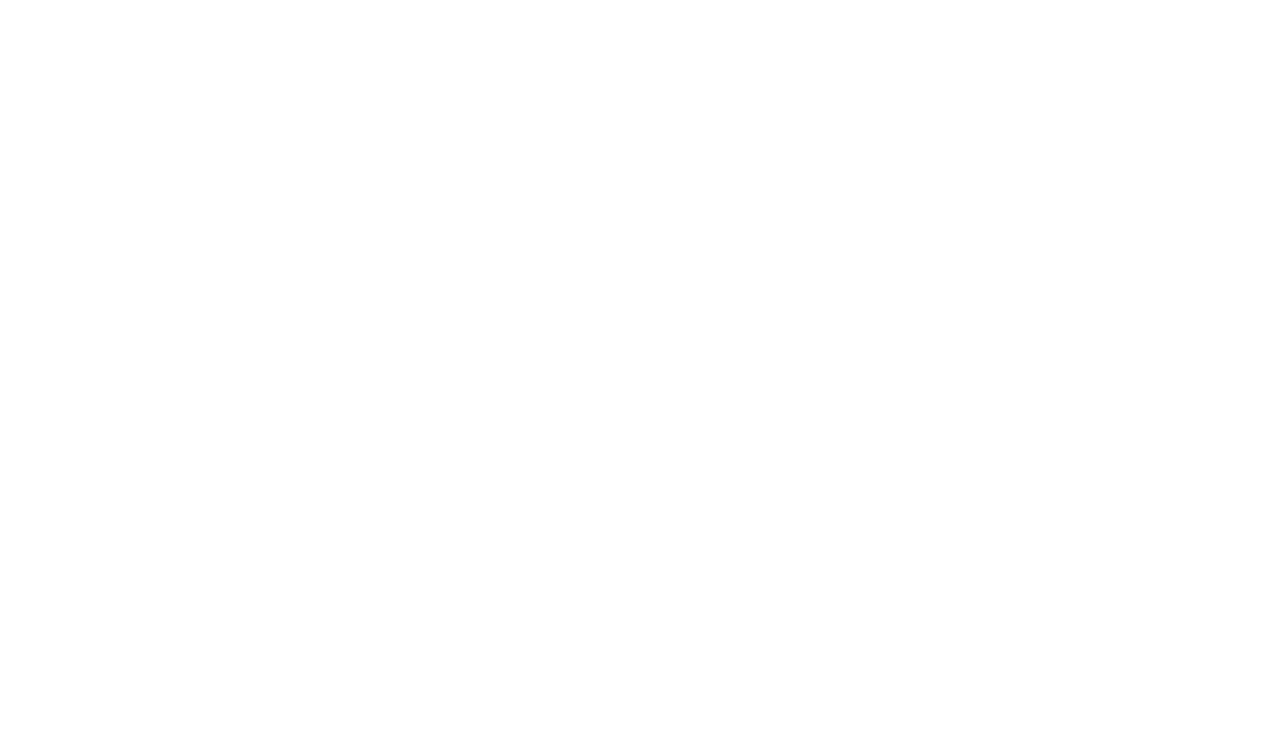
==== commit 270678fe: "fixed some issues + organised directories + general structure of the website finished" ====
--- a/src/index.html
+++ b/src/index.html
@@ -6,7 +6,7 @@
     <!-- Main CSS -->
      <link rel="stylesheet" href="/assets/css/style.css">
     <!-- Custom CSS -->
-    <link rel="stylesheet" href="/style.css">
+    <link rel="stylesheet" href="style.css">
     <!-- JavaScript -->
     <script src="/assets/js/script.js"></script>
     <!-- Icons -->
--- a/src/style.css
+++ b/src/style.css
@@ -0,0 +1,11 @@
+#home, #home-menu {
+    background-color: #ff6600;
+    color: #1f1f1f;
+}
+
+/* Animations */
+
+#home:hover, #home-menu:hover {
+    background-color: #ff4d00;
+    transform: translateY(-3px);
+}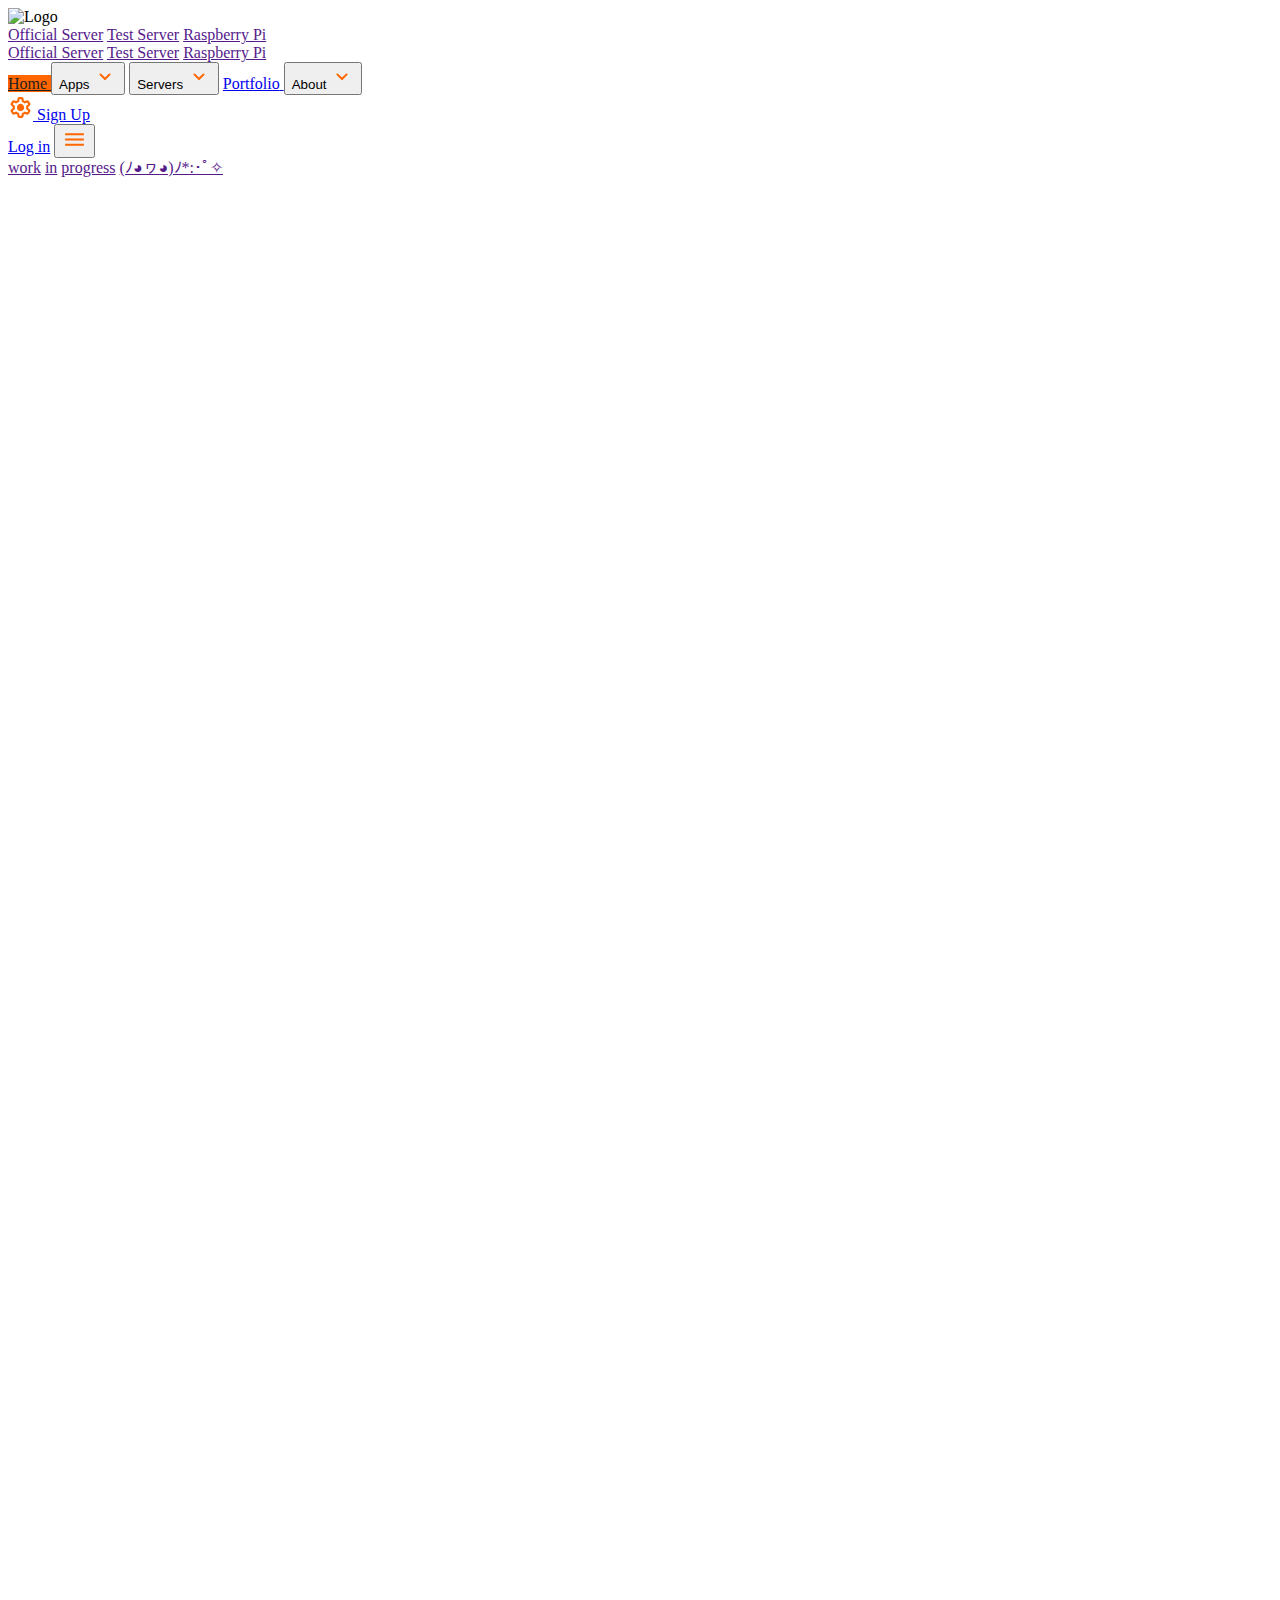
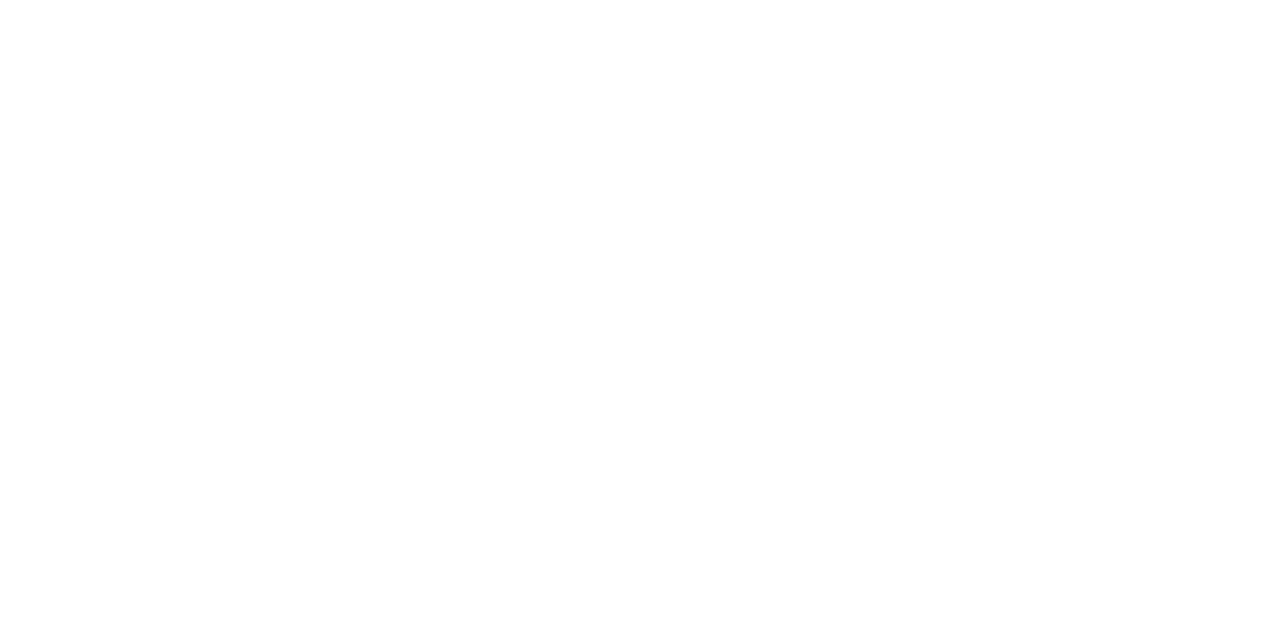
==== commit 33429d34: "updated the navbar in every page of the website and fixed some bugs" ====
--- a/src/index.html
+++ b/src/index.html
@@ -18,89 +18,69 @@
     <link rel="icon" type="image/png" href="/assets/icons/android-chrome-512x512.png" sizes="512x512">
     <link rel="apple-touch-icon" href="/assets/icons/apple-touch-icon.png">
     <!-- Title -->
-    <title>Document</title>
+    <title>Home - silvestrin.ovh</title>
 </head>
 <body>
     <nav class="navbar">
-        <div class="container">
-            <h1 class="navbar">
-                <svg xmlns="http://www.w3.org/2000/svg" height="48px" viewBox="0 -960 960 960" width="48px" fill="#FF6600" class="icon"><path d="M220-180h150v-220q0-12.75 8.63-21.38Q387.25-430 400-430h160q12.75 0 21.38 8.62Q590-412.75 590-400v220h150v-390L480-765 220-570v390Zm-60 0v-390q0-14.25 6.38-27 6.37-12.75 17.62-21l260-195q15.68-12 35.84-12Q500-825 516-813l260 195q11.25 8.25 17.63 21 6.37 12.75 6.37 27v390q0 24.75-17.62 42.37Q764.75-120 740-120H560q-12.75 0-21.37-8.63Q530-137.25 530-150v-220H430v220q0 12.75-8.62 21.37Q412.75-120 400-120H220q-24.75 0-42.37-17.63Q160-155.25 160-180Zm320-293Z"/></svg>
-                <span class="full-word">Home</span>
-            </h1>
-            <div id="nav-center">
+        <div id="nav-left">
+            <img src="../assets/img/logo/logo.png" alt="Logo" height="48px" draggable="false">
+            <div id="menu-items">
+                <div class="hover" id="hover-apps"></div>
+                <div class="hover" id="hover-servers"></div>
+                <div class="hover" id="hover-about"></div>
+                <div class="dropdown hidden" id="dropdown-apps">
+                    <a href="" class="dropdown">Official Server</a>
+                    <a href="" class="dropdown">Test Server</a>
+                    <a href="" class="dropdown">Raspberry Pi</a>
+                </div>
+                <div class="dropdown hidden" id="dropdown-servers">
+                    <a href="" class="dropdown">Official Server</a>
+                    <a href="" class="dropdown">Test Server</a>
+                    <a href="" class="dropdown">Raspberry Pi</a>
+                </div>
+                <div class="dropdown hidden" id="dropdown-about">
+
+                </div>
                 <a href="/" class="navbar" id="home">
-                    <svg xmlns="http://www.w3.org/2000/svg" height="24px" viewBox="0 -960 960 960" width="24px" fill="#1F1F1F" class="navbar"><path d="M240-200h120v-200q0-17 11.5-28.5T400-440h160q17 0 28.5 11.5T600-400v200h120v-360L480-740 240-560v360Zm-80 0v-360q0-19 8.5-36t23.5-28l240-180q21-16 48-16t48 16l240 180q15 11 23.5 28t8.5 36v360q0 33-23.5 56.5T720-120H560q-17 0-28.5-11.5T520-160v-200h-80v200q0 17-11.5 28.5T400-120H240q-33 0-56.5-23.5T160-200Zm320-270Z"/></svg>
-                    Home
+                    <span class="name">Home</span>
                 </a>
-                <a href="/apps/" class="navbar" id="apps">
-                    <svg xmlns="http://www.w3.org/2000/svg" height="24px" viewBox="0 -960 960 960" width="24px" fill="#FF6600" class="navbar"><path d="M240-160q-33 0-56.5-23.5T160-240q0-33 23.5-56.5T240-320q33 0 56.5 23.5T320-240q0 33-23.5 56.5T240-160Zm240 0q-33 0-56.5-23.5T400-240q0-33 23.5-56.5T480-320q33 0 56.5 23.5T560-240q0 33-23.5 56.5T480-160Zm240 0q-33 0-56.5-23.5T640-240q0-33 23.5-56.5T720-320q33 0 56.5 23.5T800-240q0 33-23.5 56.5T720-160ZM240-400q-33 0-56.5-23.5T160-480q0-33 23.5-56.5T240-560q33 0 56.5 23.5T320-480q0 33-23.5 56.5T240-400Zm240 0q-33 0-56.5-23.5T400-480q0-33 23.5-56.5T480-560q33 0 56.5 23.5T560-480q0 33-23.5 56.5T480-400Zm240 0q-33 0-56.5-23.5T640-480q0-33 23.5-56.5T720-560q33 0 56.5 23.5T800-480q0 33-23.5 56.5T720-400ZM240-640q-33 0-56.5-23.5T160-720q0-33 23.5-56.5T240-800q33 0 56.5 23.5T320-720q0 33-23.5 56.5T240-640Zm240 0q-33 0-56.5-23.5T400-720q0-33 23.5-56.5T480-800q33 0 56.5 23.5T560-720q0 33-23.5 56.5T480-640Zm240 0q-33 0-56.5-23.5T640-720q0-33 23.5-56.5T720-800q33 0 56.5 23.5T800-720q0 33-23.5 56.5T720-640Z"/></svg>
-                    Apps
+                <button class="navbar" id="apps" role="button" onclick="toggleDropdownMenu(0)">
+                    <span class="name">Apps</span>
+                    <svg xmlns="http://www.w3.org/2000/svg" height="24px" viewBox="0 -960 960 960" width="24px" fill="#FF6600" class="arrow" id="svg-apps"><path d="M480-361q-8 0-15-2.5t-13-8.5L268-556q-11-11-11-28t11-28q11-11 28-11t28 11l156 156 156-156q11-11 28-11t28 11q11 11 11 28t-11 28L508-372q-6 6-13 8.5t-15 2.5Z"/></svg>
+                </button>
+                <button class="navbar" id="servers" role="button" onclick="toggleDropdownMenu(1)">
+                    <span class="name">Servers</span>
+                    <svg xmlns="http://www.w3.org/2000/svg" height="24px" viewBox="0 -960 960 960" width="24px" fill="#FF6600" class="arrow" id="svg-servers"><path d="M480-361q-8 0-15-2.5t-13-8.5L268-556q-11-11-11-28t11-28q11-11 28-11t28 11l156 156 156-156q11-11 28-11t28 11q11 11 11 28t-11 28L508-372q-6 6-13 8.5t-15 2.5Z"/></svg>
+                </button>
+                <a href="/portfolio/" class="navbar" id="portfolio">
+                    <span class="name">Portfolio</span>
                 </a>
-                <a href="/servers/" class="navbar" id="servers">
-                    <svg xmlns="http://www.w3.org/2000/svg" height="24px" viewBox="0 -960 960 960" width="24px" fill="#FF6600" class="navbar"><path d="M120-160v-120q0-33 23.5-56.5T200-360h40v-80q0-33 23.5-56.5T320-520h120v-80h-40q-33 0-56.5-23.5T320-680v-120q0-33 23.5-56.5T400-880h160q33 0 56.5 23.5T640-800v120q0 33-23.5 56.5T560-600h-40v80h120q33 0 56.5 23.5T720-440v80h40q33 0 56.5 23.5T840-280v120q0 33-23.5 56.5T760-80H600q-33 0-56.5-23.5T520-160v-120q0-33 23.5-56.5T600-360h40v-80H320v80h40q33 0 56.5 23.5T440-280v120q0 33-23.5 56.5T360-80H200q-33 0-56.5-23.5T120-160Zm280-520h160v-120H400v120ZM200-160h160v-120H200v120Zm400 0h160v-120H600v120ZM480-680ZM360-280Zm240 0Z"/></svg>
-                    Servers
-                </a>
-                <a href="/portfolio/" class="navbar" id="portfolio">
-                    <svg xmlns="http://www.w3.org/2000/svg" height="24px" viewBox="0 -960 960 960" width="24px" fill="#FF6600" class="navbar"><path d="M240-80q-33 0-56.5-23.5T160-160v-640q0-33 23.5-56.5T240-880h480q33 0 56.5 23.5T800-800v640q0 33-23.5 56.5T720-80H240Zm0-80h480v-640h-80v245q0 12-10 17.5t-20-.5l-49-30q-10-6-20.5-6t-20.5 6l-49 30q-10 6-20.5.5T440-555v-245H240v640Zm0 0v-640 640Zm200-395q0 12 10.5 17.5t20.5-.5l49-30q10-6 20.5-6t20.5 6l49 30q10 6 20 .5t10-17.5q0 12-10 17.5t-20-.5l-49-30q-10-6-20.5-6t-20.5 6l-49 30q-10 6-20.5.5T440-555Z"/></svg>
-                    Portfolio
-                </a>
-                <a href="/about/" class="navbar" id="about">
-                    <svg xmlns="http://www.w3.org/2000/svg" height="24px" viewBox="0 -960 960 960" width="24px" fill="#FF6600" class="navbar"><path d="M480-280q17 0 28.5-11.5T520-320v-160q0-17-11.5-28.5T480-520q-17 0-28.5 11.5T440-480v160q0 17 11.5 28.5T480-280Zm0-320q17 0 28.5-11.5T520-640q0-17-11.5-28.5T480-680q-17 0-28.5 11.5T440-640q0 17 11.5 28.5T480-600Zm0 520q-83 0-156-31.5T197-197q-54-54-85.5-127T80-480q0-83 31.5-156T197-763q54-54 127-85.5T480-880q83 0 156 31.5T763-763q54 54 85.5 127T880-480q0 83-31.5 156T763-197q-54 54-127 85.5T480-80Zm0-80q134 0 227-93t93-227q0-134-93-227t-227-93q-134 0-227 93t-93 227q0 134 93 227t227 93Zm0-320Z"/></svg>
-                    About
-                </a>
-            </div>
-            <div id="nav-right">
-                <a href="/settings/" class="settings">
-                    <svg xmlns="http://www.w3.org/2000/svg" height="25px" viewBox="0 -960 960 960" width="25px" fill="#FF6600" class="settings"><path d="M433-80q-27 0-46.5-18T363-142l-9-66q-13-5-24.5-12T307-235l-62 26q-25 11-50 2t-39-32l-47-82q-14-23-8-49t27-43l53-40q-1-7-1-13.5v-27q0-6.5 1-13.5l-53-40q-21-17-27-43t8-49l47-82q14-23 39-32t50 2l62 26q11-8 23-15t24-12l9-66q4-26 23.5-44t46.5-18h94q27 0 46.5 18t23.5 44l9 66q13 5 24.5 12t22.5 15l62-26q25-11 50-2t39 32l47 82q14 23 8 49t-27 43l-53 40q1 7 1 13.5v27q0 6.5-2 13.5l53 40q21 17 27 43t-8 49l-48 82q-14 23-39 32t-50-2l-60-26q-11 8-23 15t-24 12l-9 66q-4 26-23.5 44T527-80h-94Zm7-80h79l14-106q31-8 57.5-23.5T639-327l99 41 39-68-86-65q5-14 7-29.5t2-31.5q0-16-2-31.5t-7-29.5l86-65-39-68-99 42q-22-23-48.5-38.5T533-694l-13-106h-79l-14 106q-31 8-57.5 23.5T321-633l-99-41-39 68 86 64q-5 15-7 30t-2 32q0 16 2 31t7 30l-86 65 39 68 99-42q22 23 48.5 38.5T427-266l13 106Zm42-180q58 0 99-41t41-99q0-58-41-99t-99-41q-59 0-99.5 41T342-480q0 58 40.5 99t99.5 41Zm-2-140Z"/></svg>
-                </a>
-                <a href="/signup/" id="sign-up">Sign Up</a>
-                <a href="/login/" id="log-in">Log in</a>
-                <button class="menu" id="false" role="button" onclick="showMenu()">
-                    <svg xmlns="http://www.w3.org/2000/svg" height="25px" viewBox="0 -960 960 960" width="25px" fill="#FF6600" class="menu" id="svg-menu"><path d="M120-240v-80h720v80H120Zm0-200v-80h720v80H120Zm0-200v-80h720v80H120Z"/></svg>
+                <button class="navbar" id="about" role="button" onclick="toggleDropdownMenu(2)">
+                    <span class="name">About</span>
+                    <svg xmlns="http://www.w3.org/2000/svg" height="24px" viewBox="0 -960 960 960" width="24px" fill="#FF6600" class="arrow" id="svg-about"><path d="M480-361q-8 0-15-2.5t-13-8.5L268-556q-11-11-11-28t11-28q11-11 28-11t28 11l156 156 156-156q11-11 28-11t28 11q11 11 11 28t-11 28L508-372q-6 6-13 8.5t-15 2.5Z"/></svg>
                 </button>
             </div>
         </div>
+        <div id="nav-right">
+            <div id="menu-tools">
+                <a href="/settings/" class="navbar" id="settings">
+                    <svg xmlns="http://www.w3.org/2000/svg" height="25px" viewBox="0 -960 960 960" width="25px" fill="#FF6600" class="navbar" id="svg-settings"><path d="M433-80q-27 0-46.5-18T363-142l-9-66q-13-5-24.5-12T307-235l-62 26q-25 11-50 2t-39-32l-47-82q-14-23-8-49t27-43l53-40q-1-7-1-13.5v-27q0-6.5 1-13.5l-53-40q-21-17-27-43t8-49l47-82q14-23 39-32t50 2l62 26q11-8 23-15t24-12l9-66q4-26 23.5-44t46.5-18h94q27 0 46.5 18t23.5 44l9 66q13 5 24.5 12t22.5 15l62-26q25-11 50-2t39 32l47 82q14 23 8 49t-27 43l-53 40q1 7 1 13.5v27q0 6.5-2 13.5l53 40q21 17 27 43t-8 49l-48 82q-14 23-39 32t-50-2l-60-26q-11 8-23 15t-24 12l-9 66q-4 26-23.5 44T527-80h-94Zm7-80h79l14-106q31-8 57.5-23.5T639-327l99 41 39-68-86-65q5-14 7-29.5t2-31.5q0-16-2-31.5t-7-29.5l86-65-39-68-99 42q-22-23-48.5-38.5T533-694l-13-106h-79l-14 106q-31 8-57.5 23.5T321-633l-99-41-39 68 86 64q-5 15-7 30t-2 32q0 16 2 31t7 30l-86 65 39 68 99-42q22 23 48.5 38.5T427-266l13 106Zm42-180q58 0 99-41t41-99q0-58-41-99t-99-41q-59 0-99.5 41T342-480q0 58 40.5 99t99.5 41Zm-2-140Z"/></svg>
+                </a>
+                <a href="/signup/" id="sign-up">Sign Up</a>
+            </div>
+            <a href="/login/" id="log-in">Log in</a>
+            <button class="toggle-menu" role="button" onclick="toggleMenu()">
+                <svg xmlns="http://www.w3.org/2000/svg" height="25px" viewBox="0 -960 960 960" width="25px" fill="#FF6600" class="menu" id="svg-menu"><path d="M120-240v-80h720v80H120Zm0-200v-80h720v80H120Zm0-200v-80h720v80H120Z"/></svg>
+            </button>
+        </div>
     </nav>
-    <br>
     <div class="container">
         <a href="" class="item">work</a>
         <a href="" class="item">in</a>
         <a href="" class="item">progress</a>
         <a href="" class="item">(ﾉ◕ヮ◕)ﾉ*:･ﾟ✧</a>
     </div>
-    <div class="menu" id="menu">
-        <br>
-        <div class="menu-container">
-            <a href="/" class="menu" id="home-menu">
-                <svg xmlns="http://www.w3.org/2000/svg" height="48px" viewBox="0 -960 960 960" width="48px" fill="#1F1F1F" class="navbar"><path d="M220-180h150v-220q0-12.75 8.63-21.38Q387.25-430 400-430h160q12.75 0 21.38 8.62Q590-412.75 590-400v220h150v-390L480-765 220-570v390Zm-60 0v-390q0-14.25 6.38-27 6.37-12.75 17.62-21l260-195q15.68-12 35.84-12Q500-825 516-813l260 195q11.25 8.25 17.63 21 6.37 12.75 6.37 27v390q0 24.75-17.62 42.37Q764.75-120 740-120H560q-12.75 0-21.37-8.63Q530-137.25 530-150v-220H430v220q0 12.75-8.62 21.37Q412.75-120 400-120H220q-24.75 0-42.37-17.63Q160-155.25 160-180Zm320-293Z"/></svg>
-                Home
-            </a>
-            <a href="/apps/" class="menu" id="apps-menu">
-                <svg xmlns="http://www.w3.org/2000/svg" height="48px" viewBox="0 -960 960 960" width="48px" fill="#FF6600" class="navbar"><path d="M226-160q-28 0-47-19t-19-47q0-28 19-47t47-19q28 0 47 19t19 47q0 28-19 47t-47 19Zm254 0q-28 0-47-19t-19-47q0-28 19-47t47-19q28 0 47 19t19 47q0 28-19 47t-47 19Zm254 0q-28 0-47-19t-19-47q0-28 19-47t47-19q28 0 47 19t19 47q0 28-19 47t-47 19ZM226-414q-28 0-47-19t-19-47q0-28 19-47t47-19q28 0 47 19t19 47q0 28-19 47t-47 19Zm254 0q-28 0-47-19t-19-47q0-28 19-47t47-19q28 0 47 19t19 47q0 28-19 47t-47 19Zm254 0q-28 0-47-19t-19-47q0-28 19-47t47-19q28 0 47 19t19 47q0 28-19 47t-47 19ZM226-668q-28 0-47-19t-19-47q0-28 19-47t47-19q28 0 47 19t19 47q0 28-19 47t-47 19Zm254 0q-28 0-47-19t-19-47q0-28 19-47t47-19q28 0 47 19t19 47q0 28-19 47t-47 19Zm254 0q-28 0-47-19t-19-47q0-28 19-47t47-19q28 0 47 19t19 47q0 28-19 47t-47 19Z"/></svg>
-                Apps
-            </a>
-            <a href="/servers/" class="menu" id="servers-menu">
-                <svg xmlns="http://www.w3.org/2000/svg" height="48px" viewBox="0 -960 960 960" width="48px" fill="#FF6600" class="navbar"><path d="M120-140v-150q0-24.75 17.63-42.38Q155.25-350 180-350h60v-100q0-24.75 17.63-42.38Q275.25-510 300-510h150v-100h-60q-24.75 0-42.37-17.63Q330-645.25 330-670v-150q0-24.75 17.63-42.38Q365.25-880 390-880h180q24.75 0 42.38 17.62Q630-844.75 630-820v150q0 24.75-17.62 42.37Q594.75-610 570-610h-60v100h150q24.75 0 42.38 17.62Q720-474.75 720-450v100h60q24.75 0 42.38 17.62Q840-314.75 840-290v150q0 24.75-17.62 42.37Q804.75-80 780-80H600q-24.75 0-42.37-17.63Q540-115.25 540-140v-150q0-24.75 17.63-42.38Q575.25-350 600-350h60v-100H300v100h60q24.75 0 42.38 17.62Q420-314.75 420-290v150q0 24.75-17.62 42.37Q384.75-80 360-80H180q-24.75 0-42.37-17.63Q120-115.25 120-140Zm270-530h180v-150H390v150ZM180-140h180v-150H180v150Zm420 0h180v-150H600v150ZM480-670ZM360-290Zm240 0Z"/></svg>
-                Servers
-            </a>
-            <a href="/portfolio/" class="menu" id="portfolio-menu">
-                <svg xmlns="http://www.w3.org/2000/svg" height="48px" viewBox="0 -960 960 960" width="48px" fill="#FF6600" class="navbar"><path d="M220-80q-24 0-42-18t-18-42v-680q0-24 18-42t42-18h520q24 0 42 18t18 42v680q0 24-18 42t-42 18H220Zm0-60h520v-680h-60v241q0 8-7.5 12.5t-15.5.5l-60-35q-7.1-4-14.55-4-7.45 0-14.45 4l-60 35q-8 4-15-.5t-7-12.5v-241H220v680Zm0 0v-680 680Zm266-439q0 8 7 12.5t15 .5l60-35q7.1-4 14.55-4 7.45 0 15.45 4l59 35q8 4 15.5-.5T680-579q0 9.39-7.5 13.7-7.5 4.3-15.5-.7l-60-34q-7.1-5-14.55-5-7.45 0-14.45 5l-60 34q-8 5-15 .7-7-4.31-7-13.7Z"/></svg>
-                Portfolio
-            </a>
-            <a href="/about/" class="menu" id="about-menu">
-                <svg xmlns="http://www.w3.org/2000/svg" height="48px" viewBox="0 -960 960 960" width="48px" fill="#FF6600" class="navbar"><path d="M483.18-280q12.82 0 21.32-8.63 8.5-8.62 8.5-21.37v-180q0-12.75-8.68-21.38-8.67-8.62-21.5-8.62-12.82 0-21.32 8.62-8.5 8.63-8.5 21.38v180q0 12.75 8.68 21.37 8.67 8.63 21.5 8.63Zm-3.2-314q14.02 0 23.52-9.2T513-626q0-14.45-9.48-24.22-9.48-9.78-23.5-9.78t-23.52 9.78Q447-640.45 447-626q0 13.6 9.48 22.8 9.48 9.2 23.5 9.2Zm.29 514q-82.74 0-155.5-31.5Q252-143 197.5-197.5t-86-127.34Q80-397.68 80-480.5t31.5-155.66Q143-709 197.5-763t127.34-85.5Q397.68-880 480.5-880t155.66 31.5Q709-817 763-763t85.5 127Q880-563 880-480.27q0 82.74-31.5 155.5Q817-252 763-197.68q-54 54.31-127 86Q563-80 480.27-80Zm.23-60Q622-140 721-239.5t99-241Q820-622 721.19-721T480-820q-141 0-240.5 98.81T140-480q0 141 99.5 240.5t241 99.5Zm-.5-340Z"/></svg>
-                About
-            </a>
-            <a href="/settings/" class="menu" id="settings-menu">
-                <svg xmlns="http://www.w3.org/2000/svg" height="48px" viewBox="0 -960 960 960" width="48px" fill="#FF6600" class="navbar"><path d="M421-80q-14 0-25-9t-13-23l-15-94q-19-7-40-19t-37-25l-86 40q-14 6-28 1.5T155-226L97-330q-8-13-4.5-27t15.5-23l80-59q-2-9-2.5-20.5T185-480q0-9 .5-20.5T188-521l-80-59q-12-9-15.5-23t4.5-27l58-104q8-13 22-17.5t28 1.5l86 40q16-13 37-25t40-18l15-95q2-14 13-23t25-9h118q14 0 25 9t13 23l15 94q19 7 40.5 18.5T669-710l86-40q14-6 27.5-1.5T804-734l59 104q8 13 4.5 27.5T852-580l-80 57q2 10 2.5 21.5t.5 21.5q0 10-.5 21t-2.5 21l80 58q12 8 15.5 22.5T863-330l-58 104q-8 13-22 17.5t-28-1.5l-86-40q-16 13-36.5 25.5T592-206l-15 94q-2 14-13 23t-25 9H421Zm15-60h88l14-112q33-8 62.5-25t53.5-41l106 46 40-72-94-69q4-17 6.5-33.5T715-480q0-17-2-33.5t-7-33.5l94-69-40-72-106 46q-23-26-52-43.5T538-708l-14-112h-88l-14 112q-34 7-63.5 24T306-642l-106-46-40 72 94 69q-4 17-6.5 33.5T245-480q0 17 2.5 33.5T254-413l-94 69 40 72 106-46q24 24 53.5 41t62.5 25l14 112Zm44-210q54 0 92-38t38-92q0-54-38-92t-92-38q-54 0-92 38t-38 92q0 54 38 92t92 38Zm0-130Z"/></svg>
-                Settings
-            </a>
-            <a href="/signup/" id="sign-up-menu">
-                Sign Up
-            </a>
-        </div>
-        <br>
-    </div>
+
     <br><br><br><br><br><br><br><br><br><br><br><br><br><br><br><br><br><br><br><br><br><br><br><br><br><br><br><br><br><br><br><br><br><br><br><br><br><br><br><br><br><br><br><br><br><br><br><br><br><br><br><br><br><br><br><br><br><br><br><br><br><br><br><br><br><br><br><br><br><br><br><br><br><br><br><br><br><br><br><br><br><br><br><br><br><br><br><br><br><br><br><br><br><br><br><br><br><br><br><br><br><br><br><br><br><br><br><br><br><br><br><br><br><br>
 </body>
 </html>--- a/src/style.css
+++ b/src/style.css
@@ -1,11 +1,10 @@
-#home, #home-menu {
+#home {
     background-color: #ff6600;
     color: #1f1f1f;
 }
 
 /* Animations */
 
-#home:hover, #home-menu:hover {
+#home:hover {
     background-color: #ff4d00;
-    transform: translateY(-3px);
 }